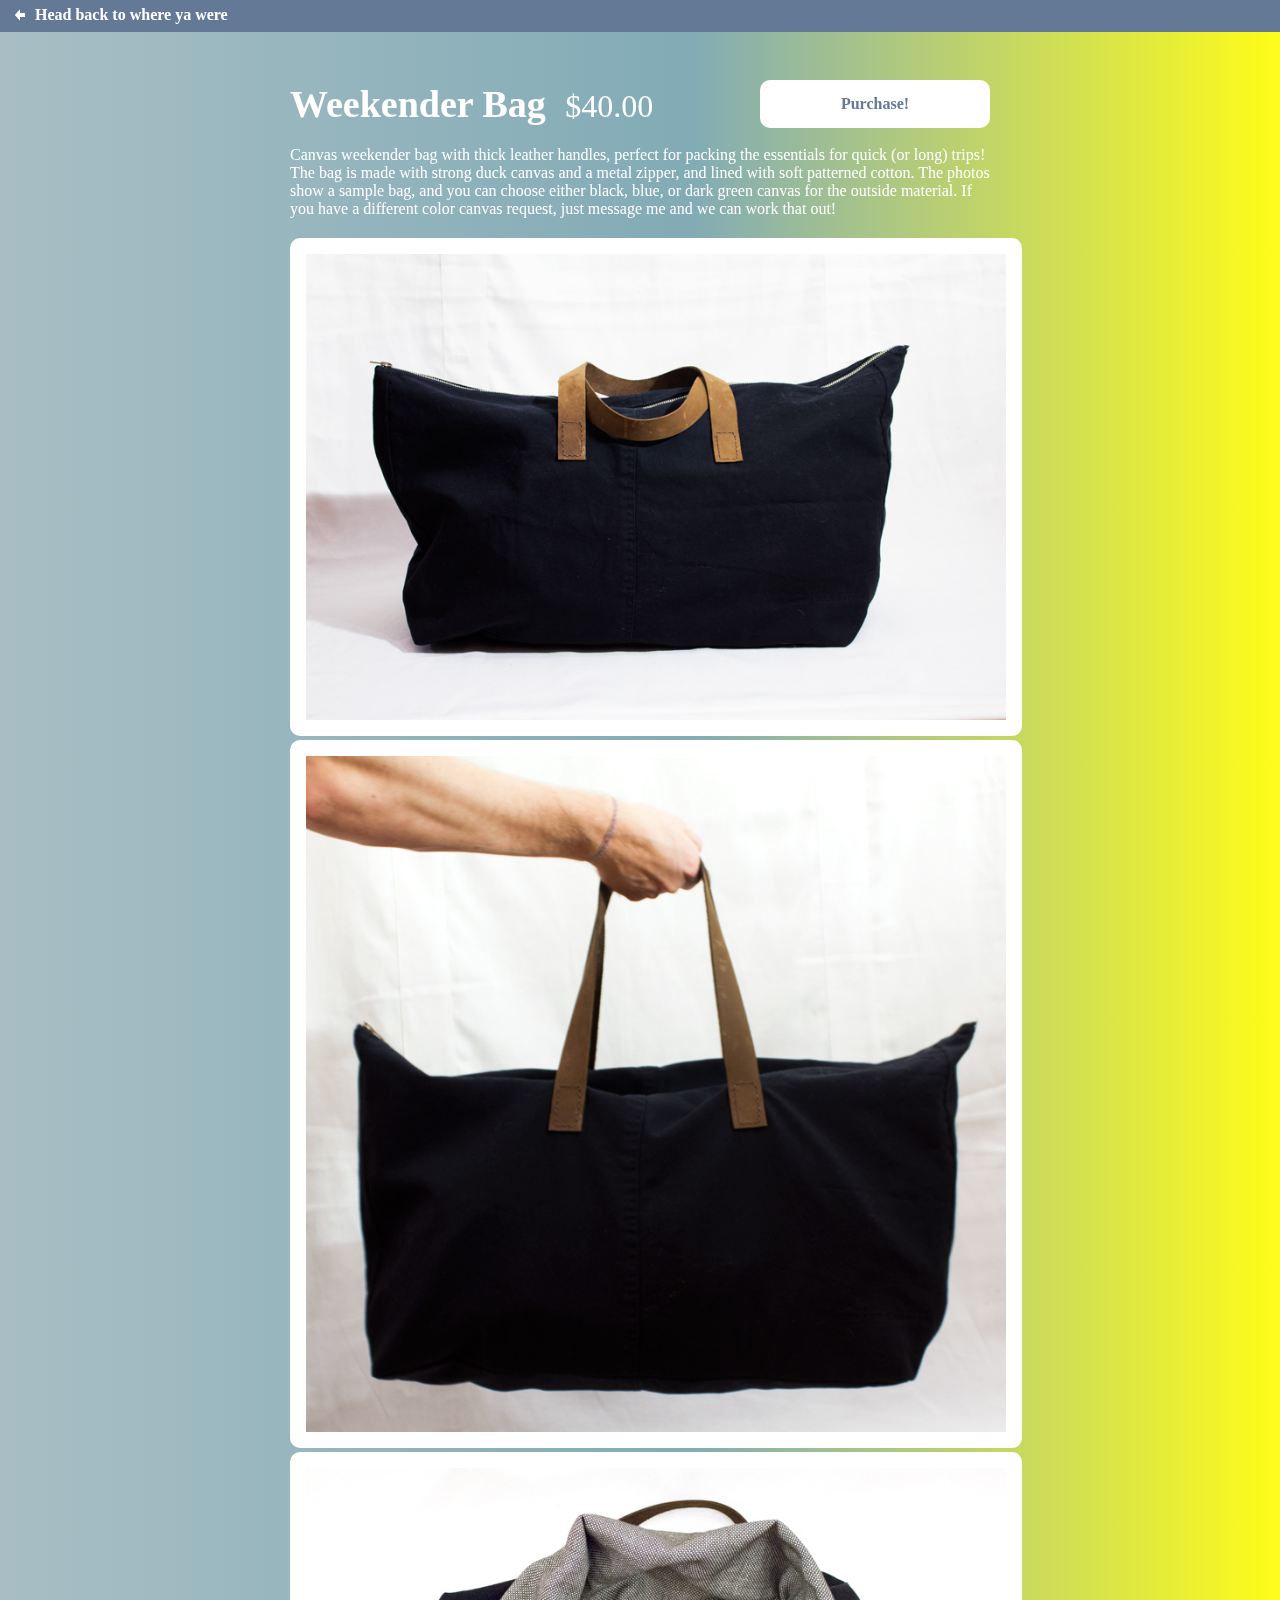
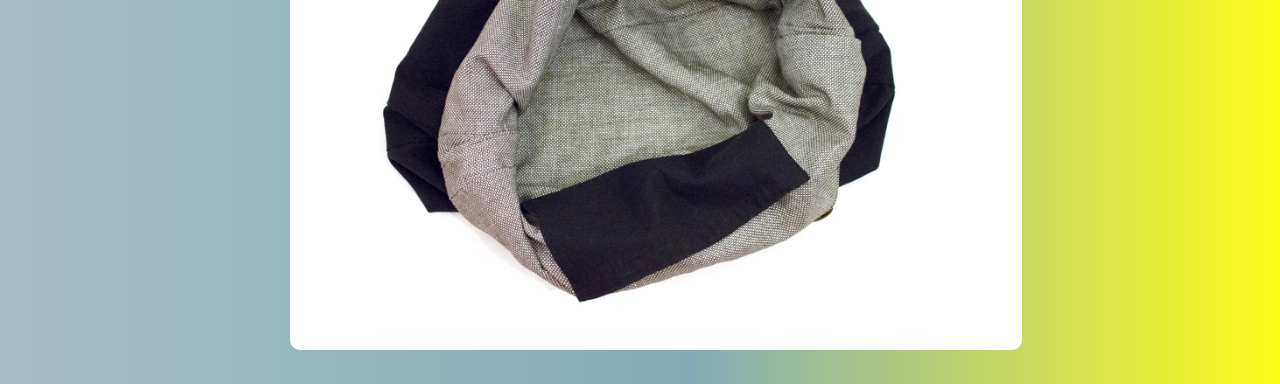
==== bag.html @ a0acfdb3 "Adding weekender bag" ====
<!DOCTYPE html>
<html>
<head>
  <title>NEW Goods / Nicole E. Williams</title>
  <meta charset="utf-8"/>
  <meta name="viewport" content="initial-scale=1">
  <link rel="stylesheet/less" type="text/css" href="style.less"/>
  <link rel="stylesheet" media="screen, projection" href="webfonts/ss-social.css" />
  <link rel="stylesheet" media="screen, projection" href="animate.css" />
  <link rel="stylesheet" media="screen, projection" href="webfonts/ss-standard.css" />
  <script src="less.js" type="text/javascript"></script>
  <link rel="stylesheet" type="text/css" href="//cloud.typography.com/6430772/782138754/css/fonts.css" />
  <link rel="stylesheet" media="screen, projection" href="animate.css" />
  <script src="http://ajax.googleapis.com/ajax/libs/jquery/1.8.2/jquery.min.js"></script>

</head>

<body id ="product_page">

  <div class="back_bar">
    <a href="index.html"><p><i class="ss-icon icon_arrow">left</i>Head back to where ya were</p></a>
  </div>

  <div class="product_detail">
      <div class="product_image_row">
        <div class="product_name"> Weekender Bag <span>$40.00</span></div>
          <div class="button"> <a href="https://www.etsy.com/listing/168913580/small-zippered-pouch?ref=favs_view_3"><p>Purchase!</p></a></div>
          <div class="summary">Canvas weekender bag with thick leather handles, perfect for packing the essentials for quick (or long) trips!<br>

The bag is made with strong duck canvas and a metal zipper, and lined with soft patterned cotton. The photos show a sample bag, and you can choose either black, blue, or dark green canvas for the outside material. If you have a different color canvas request, just message me and we can work that out!</div>
          <img src="images/09.jpg" width="650">
          <img src="images/10.jpg" width="650">
          <img src="images/11.jpg" width="650">
      </div>

  </div>


</body>
</html
---- webfonts/ss-social.css ----
@charset "UTF-8";

/*
* Symbolset
* www.symbolset.com
* Copyright © 2012 Oak Studios LLC
*
* Upload this file to your web server
* and place this within your <head> tags.
* <link href="webfonts/ss-social.css" rel="stylesheet" />
*/

@font-face {
  font-family: "SSSocial";
  src: url('ss-social-circle.eot');
  src: url('ss-social-circle.eot?#iefix') format('embedded-opentype'),
       url('ss-social-circle.woff') format('woff'),
       url('ss-social-circle.ttf') format('truetype'),
       url('ss-social-circle.svg#SSSocialCircle') format('svg');
  font-weight: bold;
  font-style: normal;
}

@font-face {
  font-family: "SSSocial";
  src: url('ss-social-regular.eot');
  src: url('ss-social-regular.eot?#iefix') format('embedded-opentype'),
       url('ss-social-regular.woff') format('woff'),
       url('ss-social-regular.ttf') format('truetype'),
       url('ss-social-regular.svg#SSSocialRegular') format('svg');
  font-weight: normal;
  font-style: normal;
}

.ss-icon, [class^="ss-"]:before, [class*=" ss-"]:before,
.ss-icon.ss-social-circle, [class^="ss-"].ss-social-circle:before, [class*=" ss-"].ss-social-circle:before,
.ss-icon.ss-social, [class^="ss-"].ss-social:before, [class*=" ss-"].ss-social:before {
  font-family: "SSSocial";

  font-style: normal;
  font-weight: normal;
  text-decoration: none;
  text-rendering: optimizeLegibility;
  white-space: nowrap;
  -webkit-font-feature-settings: "liga", "dlig";
  -moz-font-feature-settings: "liga=1, dlig=1";
  -moz-font-feature-settings: "liga", "dlig";
  -ms-font-feature-settings: "liga", "dlig";
  -o-font-feature-settings: "liga", "dlig";
  font-feature-settings: "liga", "dlig";
}

.social_icons{
	font-size: 30px;
	color: #333739;
}

.social_icons a {
	color: #333739;;
}

.social_icons a:hover{
	color:#656565;
  -webkit-transition: 0.25s;
  -moz-transition: 0.25s;
  -o-transition: 0.25s;
  transition: 0.25s;

}

.ss-icon.ss-social-circle, [class^="ss-"].ss-social-circle:before, [class*=" ss-"].ss-social-circle:before {
  font-weight: bold;
}

.ss-facebook:before{content:''}.ss-twitter:before{content:''}.ss-linkedin:before{content:''}.ss-googleplus:before{content:''}.ss-tumblr:before{content:''}.ss-wordpress:before{content:''}.ss-blogger:before{content:''}.ss-posterous:before{content:''}.ss-youtube:before{content:''}.ss-vimeo:before{content:''}.ss-flickr:before{content:''}.ss-instagram:before{content:''}.ss-pinterest:before{content:''}.ss-dribbble:before{content:''}.ss-behance:before{content:''}.ss-github:before{content:''}.ss-paypal:before{content:''}.ss-foursquare:before{content:''}.ss-skype:before{content:''}.ss-mail:before{content:'✉'}


@media only screen and (min-width: 0px) and (max-width: 649px) {
	p.icons{
	padding-top:80px;
	padding-bottom:20px;
	margin:auto;
	text-align:center;
	font-size:50px;
	color:#464646;

}


@media screen and (max-width: 480px)  {

	p.icons{
	padding-top:80px;
	padding-bottom:20px;
	margin:auto;
	text-align:center;
	font-size:40px;
	color:#464646;

}
---- webfonts/ss-standard.css ----
@charset "UTF-8";

/*
* Symbolset
* www.symbolset.com
* Copyright © 2012 Oak Studios LLC
*
* Upload this file to your web server
* and place this within your <head> tags.
* <link href="webfonts/ss-standard.css" rel="stylesheet" />
*/

@font-face {
  font-family: "SSStandard";
  src: url('ss-standard.eot');
  src: url('ss-standard.eot?#iefix') format('embedded-opentype'),
       url('ss-standard.woff') format('woff'),
       url('ss-standard.ttf')  format('truetype'),
       url('ss-standard.svg#SSStandard') format('svg');
  font-weight: normal;
  font-style: normal;
}

/* This triggers a redraw in IE to Fix IE8's :before content rendering. */
html:hover [class^="ss-"]{-ms-zoom: 1;}

.ss-icon, .ss-icon.ss-standard,
[class^="ss-"]:before, [class*=" ss-"]:before,
[class^="ss-"].ss-standard:before, [class*=" ss-"].ss-standard:before,
[class^="ss-"].right:after, [class*=" ss-"].right:after,
[class^="ss-"].ss-standard.right:after, [class*=" ss-"].ss-standard.right:after {
  font-family: "SSStandard";
  font-style: normal;
  font-weight: normal;
  text-decoration: none;
  text-rendering: optimizeLegibility;
  white-space: nowrap;
  /*-webkit-font-feature-settings: "liga"; Currently broken in Chrome >= v22. Falls back to text-rendering. Safari is unaffected. */
  -moz-font-feature-settings: "liga=1";
  -moz-font-feature-settings: "liga";
  -ms-font-feature-settings: "liga" 1;
  -o-font-feature-settings: "liga";
  font-feature-settings: "liga";
  -webkit-font-smoothing: antialiased;
}

[class^="ss-"].right:before,
[class*=" ss-"].right:before{display:none;content:'';}

.ss-cursor:before,.ss-cursor.right:after{content:''}.ss-crosshair:before,.ss-crosshair.right:after{content:'⌖'}.ss-search:before,.ss-search.right:after{content:'🔎'}.ss-zoomin:before,.ss-zoomin.right:after{content:''}.ss-zoomout:before,.ss-zoomout.right:after{content:''}.ss-view:before,.ss-view.right:after{content:'👀'}.ss-attach:before,.ss-attach.right:after{content:'📎'}.ss-link:before,.ss-link.right:after{content:'🔗'}.ss-move:before,.ss-move.right:after{content:''}.ss-write:before,.ss-write.right:after{content:'✎'}.ss-writingdisabled:before,.ss-writingdisabled.right:after{content:''}.ss-erase:before,.ss-erase.right:after{content:'✐'}.ss-compose:before,.ss-compose.right:after{content:'📝'}.ss-lock:before,.ss-lock.right:after{content:'🔒'}.ss-unlock:before,.ss-unlock.right:after{content:'🔓'}.ss-key:before,.ss-key.right:after{content:'🔑'}.ss-backspace:before,.ss-backspace.right:after{content:'⌫'}.ss-ban:before,.ss-ban.right:after{content:'🚫'}.ss-trash:before,.ss-trash.right:after{content:''}.ss-target:before,.ss-target.right:after{content:'◎'}.ss-tag:before,.ss-tag.right:after{content:''}.ss-bookmark:before,.ss-bookmark.right:after{content:'🔖'}.ss-flag:before,.ss-flag.right:after{content:'⚑'}.ss-like:before,.ss-like.right:after{content:'👍'}.ss-dislike:before,.ss-dislike.right:after{content:'👎'}.ss-heart:before,.ss-heart.right:after{content:'♥'}.ss-halfheart:before,.ss-halfheart.right:after{content:''}.ss-star:before,.ss-star.right:after{content:'⋆'}.ss-halfstar:before,.ss-halfstar.right:after{content:''}.ss-sample:before,.ss-sample.right:after{content:''}.ss-crop:before,.ss-crop.right:after{content:''}.ss-layers:before,.ss-layers.right:after{content:''}.ss-fill:before,.ss-fill.right:after{content:''}.ss-stroke:before,.ss-stroke.right:after{content:''}.ss-phone:before,.ss-phone.right:after{content:'📞'}.ss-phonedisabled:before,.ss-phonedisabled.right:after{content:''}.ss-rss:before,.ss-rss.right:after{content:''}.ss-facetime:before,.ss-facetime.right:after{content:''}.ss-reply:before,.ss-reply.right:after{content:'↩'}.ss-send:before,.ss-send.right:after{content:''}.ss-mail:before,.ss-mail.right:after{content:'✉'}.ss-inbox:before,.ss-inbox.right:after{content:'📥'}.ss-chat:before,.ss-chat.right:after{content:'💬'}.ss-ellipsischat:before,.ss-ellipsischat.right:after{content:''}.ss-ellipsis:before,.ss-ellipsis.right:after{content:'…'}.ss-user:before,.ss-user.right:after{content:'👤'}.ss-femaleuser:before,.ss-femaleuser.right:after{content:'👧'}.ss-users:before,.ss-users.right:after{content:'👥'}.ss-cart:before,.ss-cart.right:after{content:''}.ss-creditcard:before,.ss-creditcard.right:after{content:'💳'}.ss-dollarsign:before,.ss-dollarsign.right:after{content:'💲'}.ss-barchart:before,.ss-barchart.right:after{content:'📊'}.ss-piechart:before,.ss-piechart.right:after{content:''}.ss-box:before,.ss-box.right:after{content:'📦'}.ss-home:before,.ss-home.right:after{content:'⌂'}.ss-buildings:before,.ss-buildings.right:after{content:'🏢'}.ss-warehouse:before,.ss-warehouse.right:after{content:''}.ss-globe:before,.ss-globe.right:after{content:'🌎'}.ss-navigate:before,.ss-navigate.right:after{content:''}.ss-compass:before,.ss-compass.right:after{content:''}.ss-signpost:before,.ss-signpost.right:after{content:''}.ss-map:before,.ss-map.right:after{content:''}.ss-location:before,.ss-location.right:after{content:''}.ss-pin:before,.ss-pin.right:after{content:'📍'}.ss-database:before,.ss-database.right:after{content:''}.ss-hdd:before,.ss-hdd.right:after{content:''}.ss-music:before,.ss-music.right:after{content:'♫'}.ss-mic:before,.ss-mic.right:after{content:'🎤'}.ss-volume:before,.ss-volume.right:after{content:'🔈'}.ss-lowvolume:before,.ss-lowvolume.right:after{content:'🔉'}.ss-highvolume:before,.ss-highvolume.right:after{content:'🔊'}.ss-airplay:before,.ss-airplay.right:after{content:''}.ss-camera:before,.ss-camera.right:after{content:'📷'}.ss-picture:before,.ss-picture.right:after{content:'🌄'}.ss-video:before,.ss-video.right:after{content:'📹'}.ss-play:before,.ss-play.right:after{content:'▶'}.ss-pause:before,.ss-pause.right:after{content:''}.ss-stop:before,.ss-stop.right:after{content:'■'}.ss-record:before,.ss-record.right:after{content:'●'}.ss-rewind:before,.ss-rewind.right:after{content:'⏪'}.ss-fastforward:before,.ss-fastforward.right:after{content:'⏩'}.ss-skipback:before,.ss-skipback.right:after{content:'⏮'}.ss-skipforward:before,.ss-skipforward.right:after{content:'⏭'}.ss-eject:before,.ss-eject.right:after{content:'⏏'}.ss-repeat:before,.ss-repeat.right:after{content:'🔁'}.ss-replay:before,.ss-replay.right:after{content:'↺'}.ss-shuffle:before,.ss-shuffle.right:after{content:'🔀'}.ss-book:before,.ss-book.right:after{content:'📕'}.ss-openbook:before,.ss-openbook.right:after{content:'📖'}.ss-notebook:before,.ss-notebook.right:after{content:'📓'}.ss-newspaper:before,.ss-newspaper.right:after{content:'📰'}.ss-grid:before,.ss-grid.right:after{content:''}.ss-rows:before,.ss-rows.right:after{content:''}.ss-columns:before,.ss-columns.right:after{content:''}.ss-thumbnails:before,.ss-thumbnails.right:after{content:''}.ss-filter:before,.ss-filter.right:after{content:''}.ss-desktop:before,.ss-desktop.right:after{content:'💻'}.ss-laptop:before,.ss-laptop.right:after{content:''}.ss-tablet:before,.ss-tablet.right:after{content:''}.ss-cell:before,.ss-cell.right:after{content:'📱'}.ss-battery:before,.ss-battery.right:after{content:'🔋'}.ss-highbattery:before,.ss-highbattery.right:after{content:''}.ss-mediumbattery:before,.ss-mediumbattery.right:after{content:''}.ss-lowbattery:before,.ss-lowbattery.right:after{content:''}.ss-emptybattery:before,.ss-emptybattery.right:after{content:''}.ss-lightbulb:before,.ss-lightbulb.right:after{content:'💡'}.ss-downloadcloud:before,.ss-downloadcloud.right:after{content:''}.ss-download:before,.ss-download.right:after{content:''}.ss-uploadcloud:before,.ss-uploadcloud.right:after{content:''}.ss-upload:before,.ss-upload.right:after{content:''}.ss-fork:before,.ss-fork.right:after{content:''}.ss-merge:before,.ss-merge.right:after{content:''}.ss-transfer:before,.ss-transfer.right:after{content:'⇆'}.ss-refresh:before,.ss-refresh.right:after{content:'↻'}.ss-sync:before,.ss-sync.right:after{content:''}.ss-loading:before,.ss-loading.right:after{content:''}.ss-wifi:before,.ss-wifi.right:after{content:''}.ss-connection:before,.ss-connection.right:after{content:''}.ss-file:before,.ss-file.right:after{content:'📄'}.ss-folder:before,.ss-folder.right:after{content:'📁'}.ss-quote:before,.ss-quote.right:after{content:'“'}.ss-text:before,.ss-text.right:after{content:''}.ss-font:before,.ss-font.right:after{content:''}.ss-print:before,.ss-print.right:after{content:'⎙'}.ss-fax:before,.ss-fax.right:after{content:'📠'}.ss-list:before,.ss-list.right:after{content:''}.ss-layout:before,.ss-layout.right:after{content:''}.ss-action:before,.ss-action.right:after{content:''}.ss-redirect:before,.ss-redirect.right:after{content:'↪'}.ss-expand:before,.ss-expand.right:after{content:'⤢'}.ss-contract:before,.ss-contract.right:after{content:''}.ss-help:before,.ss-help.right:after{content:'❓'}.ss-info:before,.ss-info.right:after{content:'ℹ'}.ss-alert:before,.ss-alert.right:after{content:'⚠'}.ss-caution:before,.ss-caution.right:after{content:'⛔'}.ss-logout:before,.ss-logout.right:after{content:''}.ss-plus:before,.ss-plus.right:after{content:'+'}.ss-hyphen:before,.ss-hyphen.right:after{content:'-'}.ss-check:before,.ss-check.right:after{content:'✓'}.ss-delete:before,.ss-delete.right:after{content:'␡'}.ss-settings:before,.ss-settings.right:after{content:'⚙'}.ss-dashboard:before,.ss-dashboard.right:after{content:''}.ss-notifications:before,.ss-notifications.right:after{content:'🔔'}.ss-notificationsdisabled:before,.ss-notificationsdisabled.right:after{content:'🔕'}.ss-clock:before,.ss-clock.right:after{content:'⏲'}.ss-stopwatch:before,.ss-stopwatch.right:after{content:'⏱'}.ss-calendar:before,.ss-calendar.right:after{content:'📅'}.ss-addcalendar:before,.ss-addcalendar.right:after{content:''}.ss-removecalendar:before,.ss-removecalendar.right:after{content:''}.ss-checkcalendar:before,.ss-checkcalendar.right:after{content:''}.ss-deletecalendar:before,.ss-deletecalendar.right:after{content:''}.ss-briefcase:before,.ss-briefcase.right:after{content:'💼'}.ss-cloud:before,.ss-cloud.right:after{content:'☁'}.ss-droplet:before,.ss-droplet.right:after{content:'💧'}.ss-flask:before,.ss-flask.right:after{content:''}.ss-up:before,.ss-up.right:after{content:'⬆'}.ss-upright:before,.ss-upright.right:after{content:'⬈'}.ss-right:before,.ss-right.right:after{content:'➡'}.ss-downright:before,.ss-downright.right:after{content:'⬊'}.ss-down:before,.ss-down.right:after{content:'⬇'}.ss-downleft:before,.ss-downleft.right:after{content:'⬋'}.ss-left:before,.ss-left.right:after{content:'⬅'}.ss-upleft:before,.ss-upleft.right:after{content:'⬉'}.ss-navigateup:before,.ss-navigateup.right:after{content:''}.ss-navigateright:before,.ss-navigateright.right:after{content:'▻'}.ss-navigatedown:before,.ss-navigatedown.right:after{content:''}.ss-navigateleft:before,.ss-navigateleft.right:after{content:'◅'}.ss-directup:before,.ss-directup.right:after{content:'▴'}.ss-directright:before,.ss-directright.right:after{content:'▹'}.ss-dropdown:before,.ss-dropdown.right:after{content:'▾'}.ss-directleft:before,.ss-directleft.right:after{content:'◃'}.ss-retweet:before,.ss-retweet.right:after{content:''}

/* Legacy classes */
.ss-volumelow:before,.ss-volumelow.right:after{content:'🔉'}.ss-volumehigh:before,.ss-volumehigh.right:after{content:'🔊'}.ss-batteryhigh:before,.ss-batteryhigh.right:after{content:''}.ss-batterymedium:before,.ss-batterymedium.right:after{content:''}.ss-batterylow:before,.ss-batterylow.right:after{content:''}.ss-batteryempty:before,.ss-batteryempty.right:after{content:''}.ss-clouddownload:before,.ss-clouddownload.right:after{content:''}.ss-cloudupload:before,.ss-cloudupload.right:after{content:''}.ss-calendaradd:before,.ss-calendaradd.right:after{content:''}.ss-calendarremove:before,.ss-calendarremove.right:after{content:''}.ss-calendarcheck:before,.ss-calendarcheck.right:after{content:''}.ss-calendardelete:before,.ss-calendardelete.right:after{content:''}
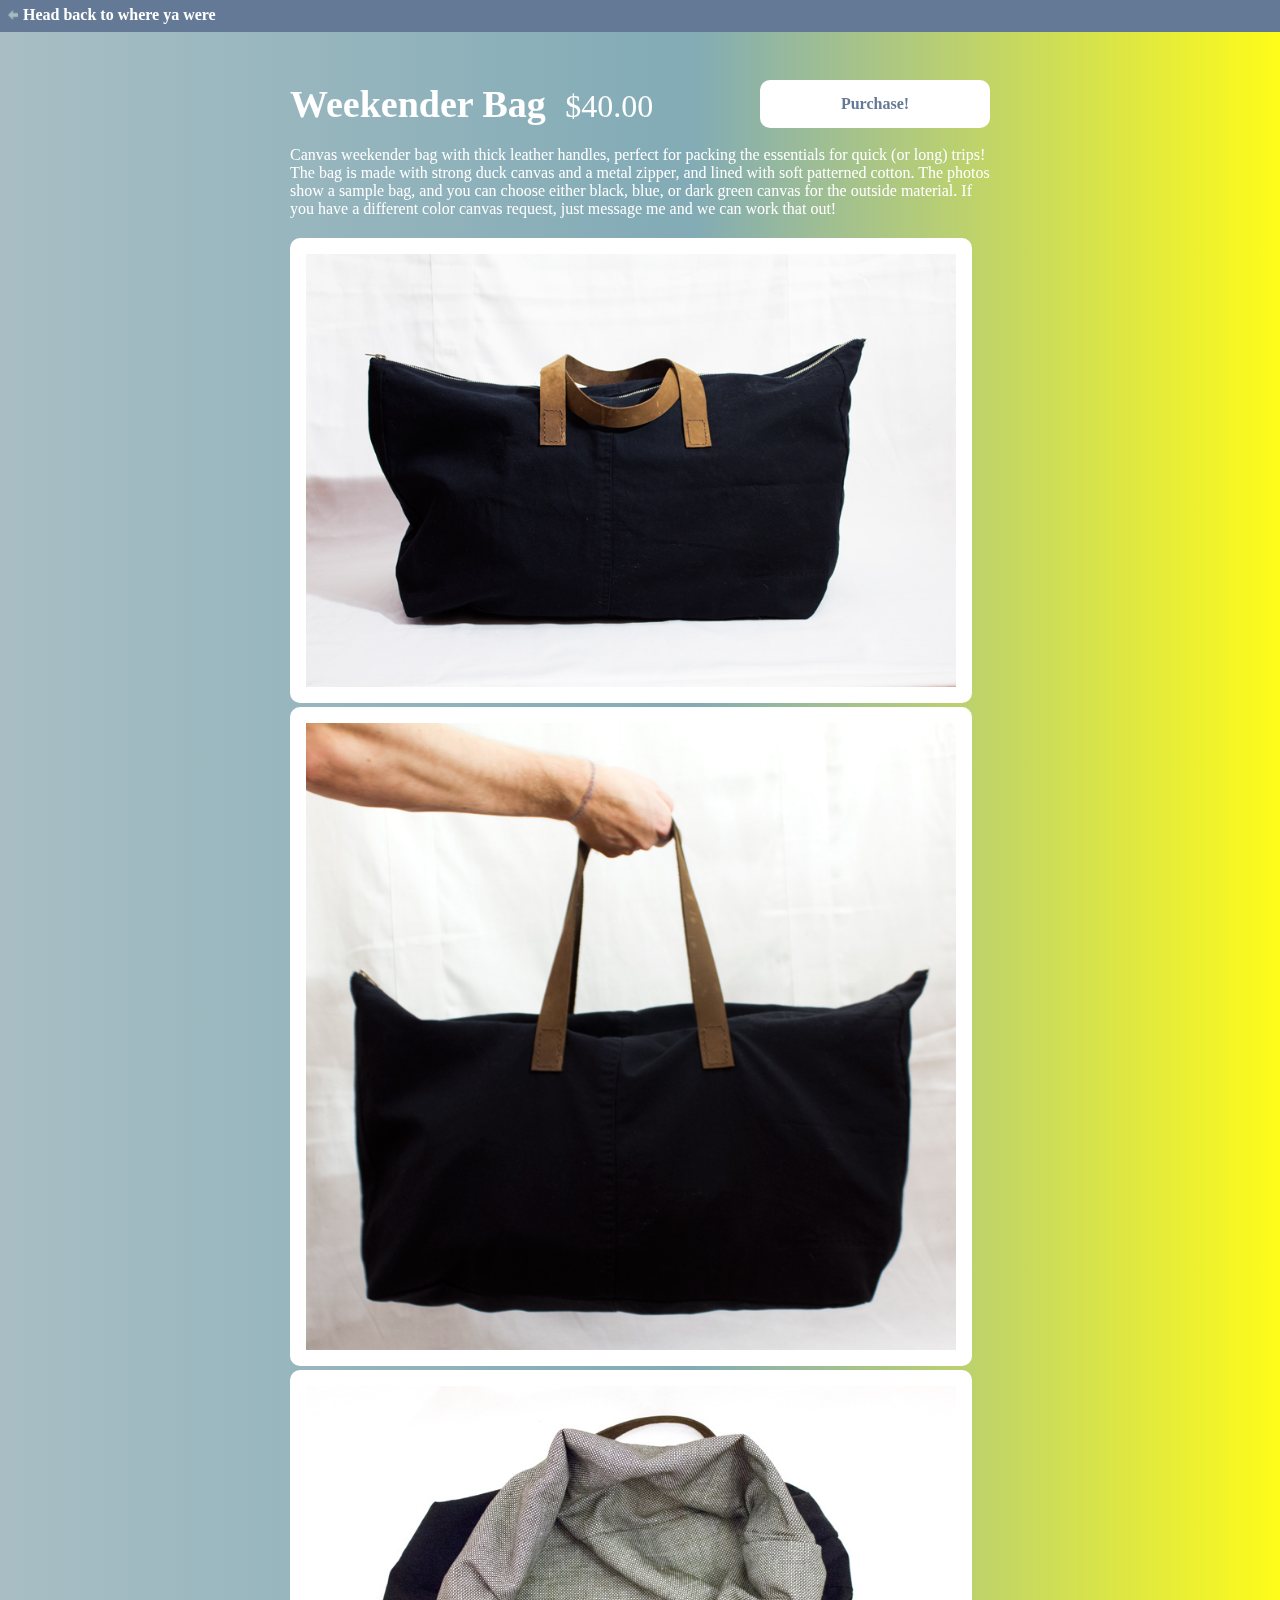
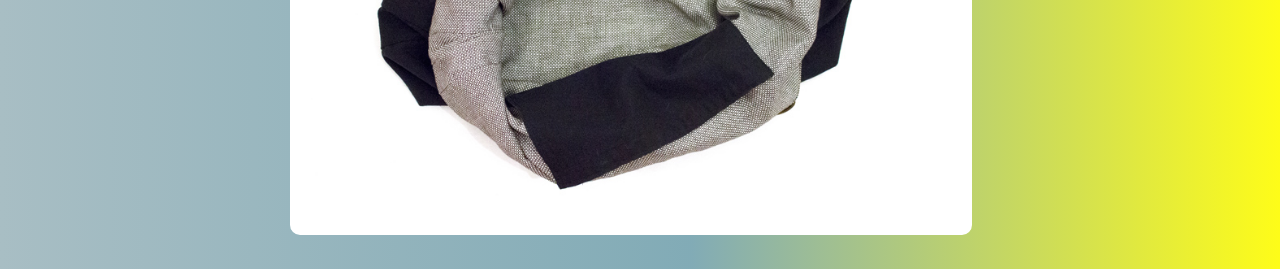
==== commit 14440697: "arrow update" ====
--- a/bag.html
+++ b/bag.html
@@ -18,13 +18,13 @@
 <body id ="product_page">
 
   <div class="back_bar">
-    <a href="index.html"><p><i class="ss-icon icon_arrow">left</i>Head back to where ya were</p></a>
+    <a href="index.html"><p><img src="images/arrow.png" width="10">Head back to where ya were</p></a>
   </div>
 
   <div class="product_detail">
       <div class="product_image_row">
         <div class="product_name"> Weekender Bag <span>$40.00</span></div>
-          <div class="button"> <a href="https://www.etsy.com/listing/168913580/small-zippered-pouch?ref=favs_view_3"><p>Purchase!</p></a></div>
+          <div class="button"> <a href="https://www.etsy.com/listing/169874778/weekender-bag-with-leather-handles?ref=shop_home_active"><p>Purchase!</p></a></div>
           <div class="summary">Canvas weekender bag with thick leather handles, perfect for packing the essentials for quick (or long) trips!<br>
 
 The bag is made with strong duck canvas and a metal zipper, and lined with soft patterned cotton. The photos show a sample bag, and you can choose either black, blue, or dark green canvas for the outside material. If you have a different color canvas request, just message me and we can work that out!</div>
